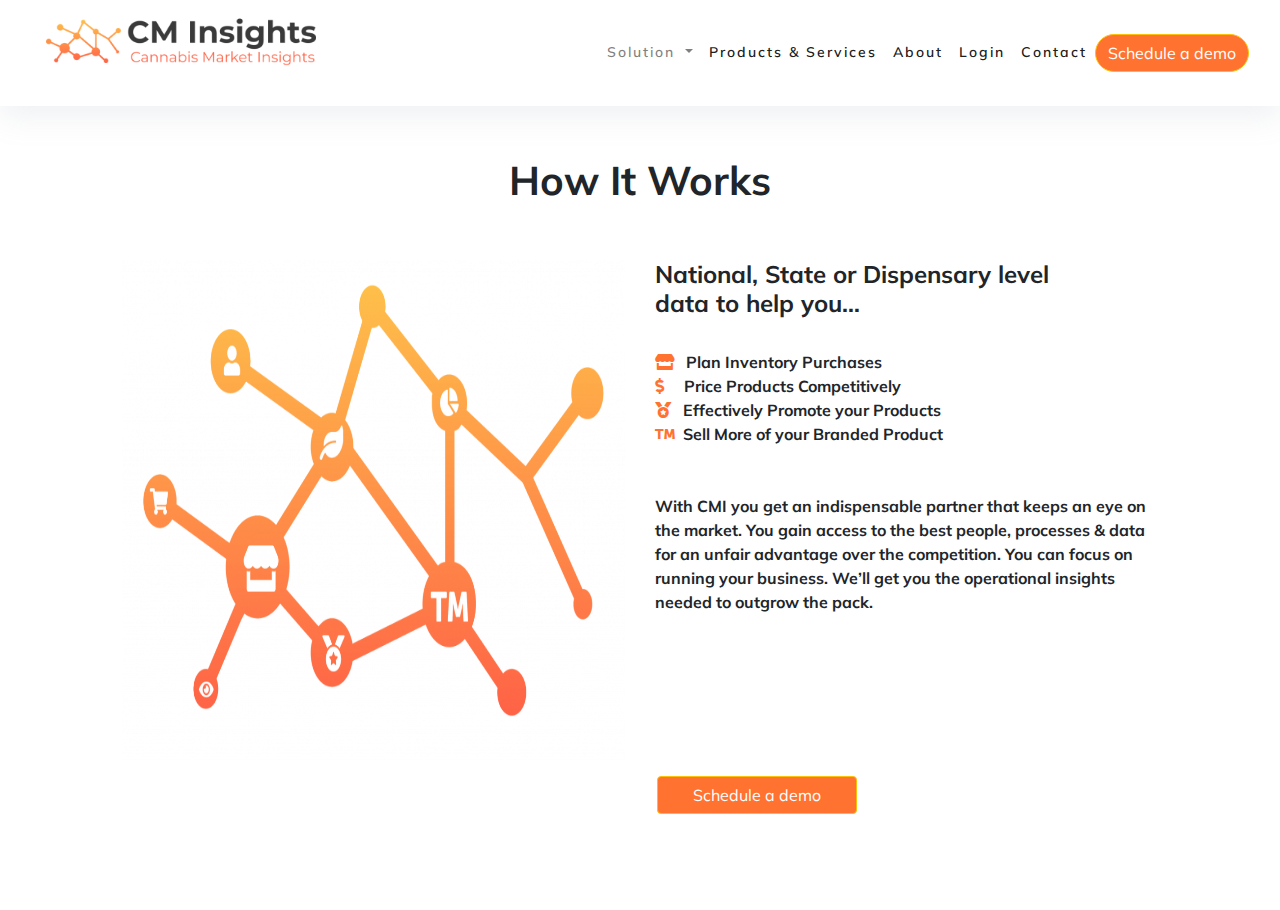
==== index.html @ 842c4b70 "Add files via upload" ====
<!DOCTYPE html>

<html lang="en">
  <head>
    <!-- Required meta tags -->
    <meta charset="utf-8">
    <meta name="viewport" content="width=device-width, initial-scale=1, shrink-to-fit=no">

  <link rel="stylesheet" href="https://stackpath.bootstrapcdn.com/bootstrap/4.3.1/css/bootstrap.min.css">
<link rel="stylesheet" href="https://maxcdn.bootstrapcdn.com/font-awesome/4.7.0/css/font-awesome.min.css">
<script src="https://ajax.googleapis.com/ajax/libs/jquery/3.3.1/jquery.min.js"></script>
<script src="https://cdnjs.cloudflare.com/ajax/libs/popper.js/1.14.7/umd/popper.min.js"></script>
<script src="https://stackpath.bootstrapcdn.com/bootstrap/4.3.1/js/bootstrap.min.js"></script>
<link href="https://cdnjs.cloudflare.com/ajax/libs/font-awesome/5.13.0/css/all.min.css" rel="stylesheet">
<link rel="stylesheet" href="https://pro.fontawesome.com/releases/v5.10.0/css/all.css" integrity="sha384-AYmEC3Yw5cVb3ZcuHtOA93w35dYTsvhLPVnYs9eStHfGJvOvKxVfELGroGkvsg+p" crossorigin="anonymous"/>
<link rel="stylesheet" href="path/to/font-awesome/css/font-awesome.min.css">

 <title>cm insight</title>

  <link rel="stylesheet" type="text/css" href="assets/style.css">
  </head>
  <body>
   
    <header class="container-fluid nav_style mx-auto ">
      <div class="row">
       
        
        <div class="col-md-12 col-12 mx-auto">
     <!-- <div class="header"> -->
   
   <nav class="navbar navbar-expand-lg navbar-light bg">

  <a class="navbar-brand" href="#"><img src="assets/images/logo.png" class="img-fluid" >  </a>


  <button class="navbar-toggler" type="button" data-toggle="collapse" data-target="#navbarSupportedContent" aria-controls="navbarSupportedContent" aria-expanded="false" aria-label="Toggle navigation">
    <span class="navbar-toggler-icon"></span>
  </button>

  <div class="collapse navbar-collapse" id="navbarSupportedContent">
    <ul class="navbar-nav ml-auto">


       <li class="nav-item dropdown">
        <a class="nav-link dropdown-toggle" href="#" id="navbarDropdown" role="button" data-toggle="dropdown" aria-haspopup="true" aria-expanded="false"> Solution </a>
        <div class="dropdown-menu" aria-labelledby="navbarDropdown">
          <a class="dropdown-item" href="#">Cultivators &#038; Brands</a>
          <a class="dropdown-item" href="#">Dispensaries</a>
          <a class="dropdown-item" href="#">Delivery</a>
          
          <div class="dropdown-divider"></div>
          <a class="dropdown-item" href="#">Investors</a>
        </div>
       </li>
      <li class="nav-item active">
        <a class="nav-link" href="#">Products &#038; Services<span class="sr-only">(current)</span></a>
      </li>

       <li class="nav-item active">
        <a class="nav-link" href="#">About <span class="sr-only">(current)</span></a>
      </li>
       <li class="nav-item active">
        <a class="nav-link" href="#">Login<span class="sr-only">(current)</span></a>
      </li>

      <li class="nav-item active">
        <a class="nav-link" href="#">Contact<span class="sr-only">(current)</span></a>
      </li>
      
      <li class="nav-item active">
      <button type="button" class="btn btn-warning  back ">Schedule a demo</button>
    </li>

     


    </ul>
  </div>
</nav>
</div>
</div>
</div>
</div>
</header>

<!--how its work -->


 <h1 class="how-text"> How It Works </h1>
</br>
</br>
<div class="container-fluid">
  <div class="row">
    <div class="col-md-10 col-11 mx-auto">
      <div class="row">
        
        <div class="col-md-6 col-12">
          <div class="float-left">
          <figure>
            <img src="assets/images/network.png" alt=" main image" class="img-fluid" style="height: 500px;">

           </figure>
         </div>
         </div>
        <div class="col-md-6 col-12 gap">
          
         <h4 class="text-national">National, State or Dispensary level </br> data to help you…</h4> 
         <br>

         <li> <i class="fas fa-store"> </i> &nbsp; Plan Inventory Purchases  </li>
                    
       <li><i aria-hidden="true"class="fas fa-dollar-sign"></i> &nbsp; &nbsp;    Price Products  Competitively </li>
                                                
                                                 
       <li><i aria-hidden="true" class="fas fa-medal"></i>  &nbsp;    Effectively Promote your Products</li>
       

       <li> <i aria-hidden="true"class="fas fa-trademark"></i>&nbsp;    Sell More of your Branded Product </li>
                                               
                                               
       </br>
       </br>
       <p class="how-font"> With CMI you get an indispensable partner that keeps an eye on the market.  You gain access to the best people, processes & data for an unfair advantage over the competition.  You can focus on running your business. We’ll get you the operational insights needed to outgrow the pack.</p>
                                            
         
          </div>
          <div class="btn-demo">
        <button type="button" class="btn btn-warning backs ">Schedule a demo</button>  </div>
 
  </div>
</div>
</div>
</div>
</br>
</br>
</br>
</br>

                                            
<!--how its work  end -->
<!--

<div class="container-fluid" style="background-color:#dbdfe5;">
  <div class="row">
    <div class="col-md-10 col-11 mx-auto">
      <div class="row">
        
      <div class="col-md-6 col-12">
          <div class="float-right">
          <figure>
            <img src="assets/images/laptop.jpg" alt=" main image" class="img-fluid" >

          </figure>
        </div>


        </div>
        
       
        <div class="col-md-6 col-12">
          <br/>
          <br/>
          <br/>
          <br/>
          <p class="header_text"> Hi Dear,
            <br/>

          A wonderful serenity has taken <span style="color:  #ff7230;"><b>possession of my entire soul,</b> </span> <span  class="span_header_text"> <br/>like these</span>  sweet mornings of <span style="color:  #ff7230;"> <b> spring which <span  class="span_header_text">I enjoy with my </span>  <br/>whole heart like mine. </b> </span></p>
          <p class="header_text2">Mr.Principle Name  </p>
          <span> 

            <button class="btn btn-primary"> About Us</button>


  </div>
</div>

-->

</body>
</html>
---- assets/style.css ----
@import url('https://fonts.googleapis.com/css2?family=Muli:wght@300&display=swap');
*
{
	margin:0;
	padding:0;
	box-sizing:border-box;
	font-family: 'Muli', sans-serif;
}
.nav_style
{
	background: #fff;
	box-shadow: 0 10px 30px 0 rgba(138,155,165,0.15);

}


.navbar-brand
{
	width: 300px;
	height: 90px;


}
.navbar-nav li a{
	letter-spacing:2px;

	font-size: 14px;
	font-weight: 600;
	color: #333;
	position: relative;

}
.navbar-nav li a:before
{
	content: ' ';
	position: absolute;
	top:100%;
	bottom: 50%;
	width: 0%;
	height: 3%;
	background: #ff7230;
	transition: all 0.3s linear;
}

.navbar-nav li a:hover:before
{
	width: 80%;
}

.navbar-nav li a:hover
{
	color: #ff7230 !important;
}

@media(max-width:998px)
{
	.navbar-nav
	{
		margin-top:50px  !important; 
		text-align: center  !important; 
	}

	.navbar-nav li a:hover:before
{
	width: 0%;
}

}

.back
{
	background-color: #ff7230;
		color: white;
		border-radius: 20px;
}
.back:hover
{
	background-color: black;
	color: white;
}


	/* how its work section*/

.backs
{
	background-color: #ff7230;
		color: white;
		
		width:200px;
		margin-left: 550px;

}
.backs:hover
{
	background-color: black;
	color: white;

}

.container-fluid
{
	background-color: white;
}

.how-text
{
	text-align: center;
	margin-top: 50px;
	font-weight: bold;

}
.text-national
{
	font-weight: bold;
}
li
{
	list-style-type: none;
	font-weight: bold;
}
i
{
	text-align: center;
	color: #ff7230;

}
.how-font
{
	font-weight: bold;
}
/*

@media screen and (max-width: 767px)
{
	.backs{
		margin-left: 162px;
	}
}
@media only screen and (max-width: 470px)
{
	.backs
	{
		margin-left: 100px;
	}
}

@media only screen and (max-width: 900px)
{
	.backs
	{
		margin-left: 220px;
	}
}


	*/

/* animation text css */



/* end */
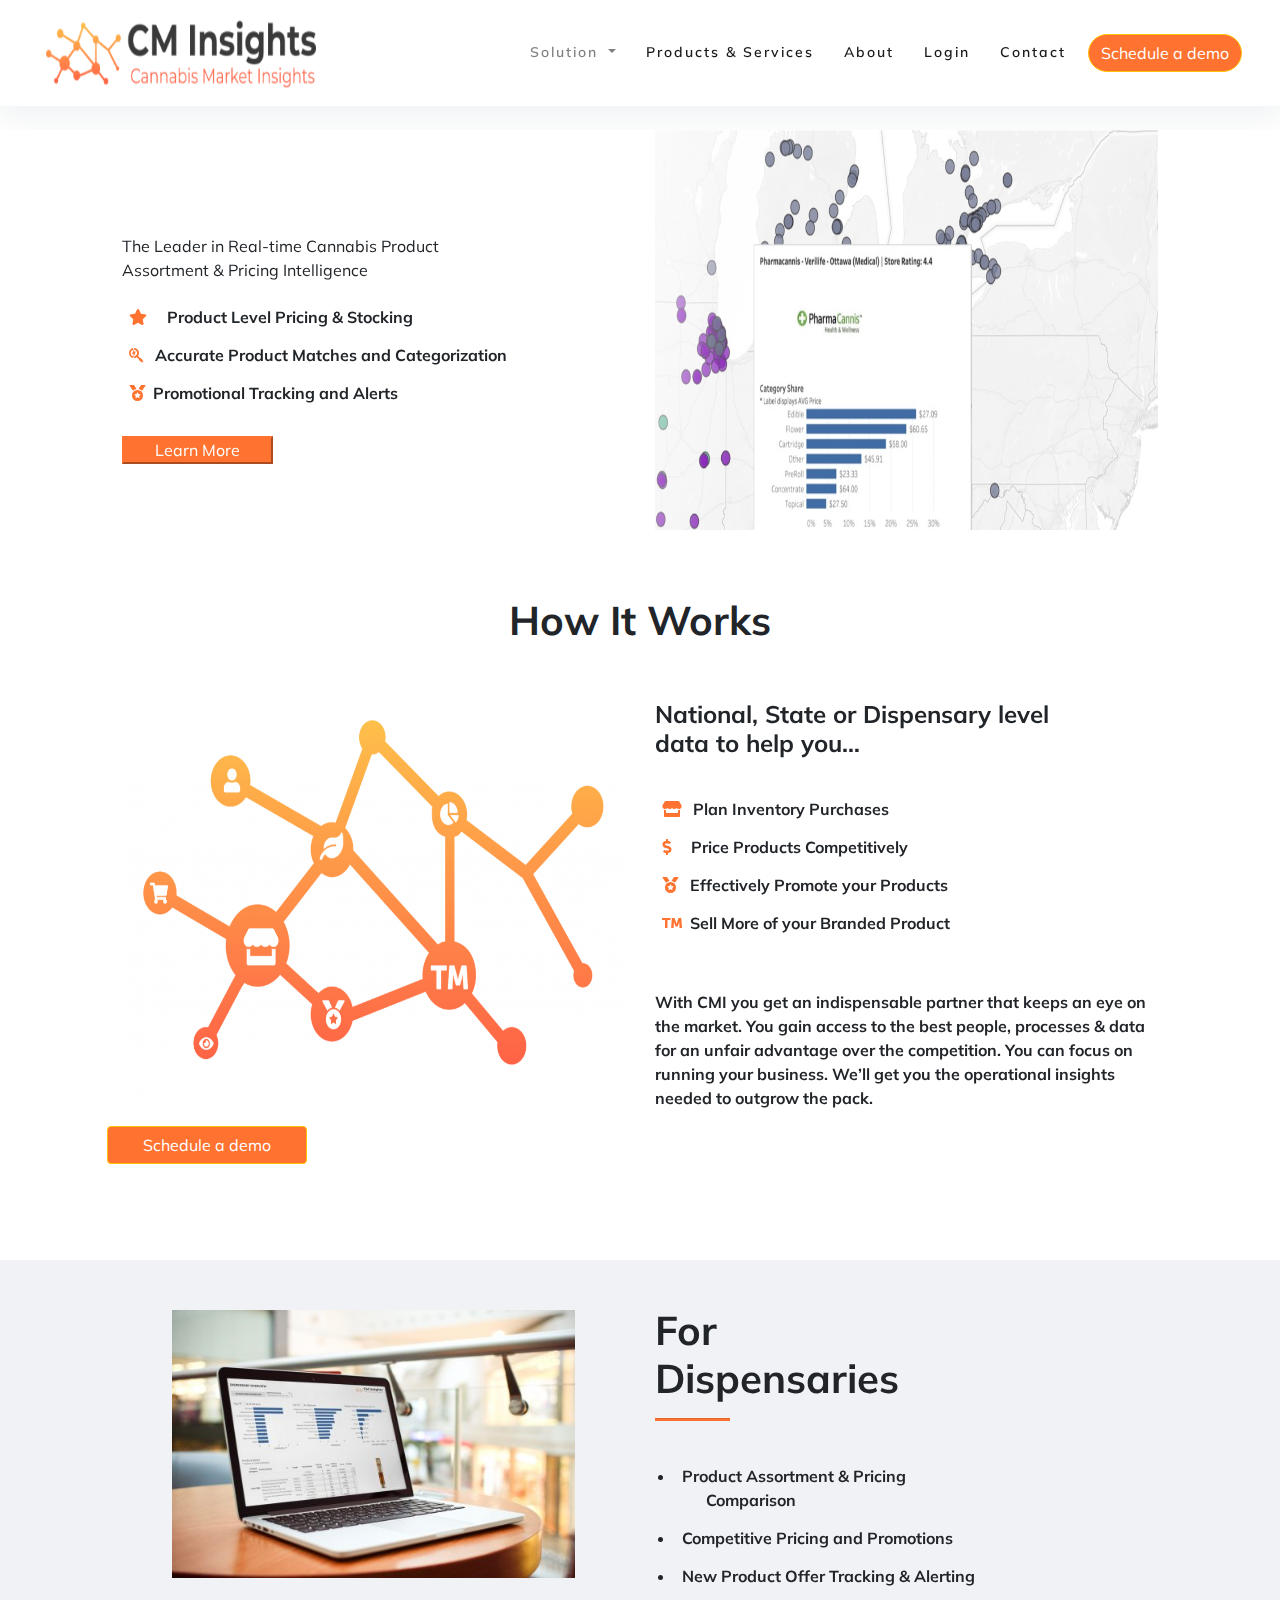
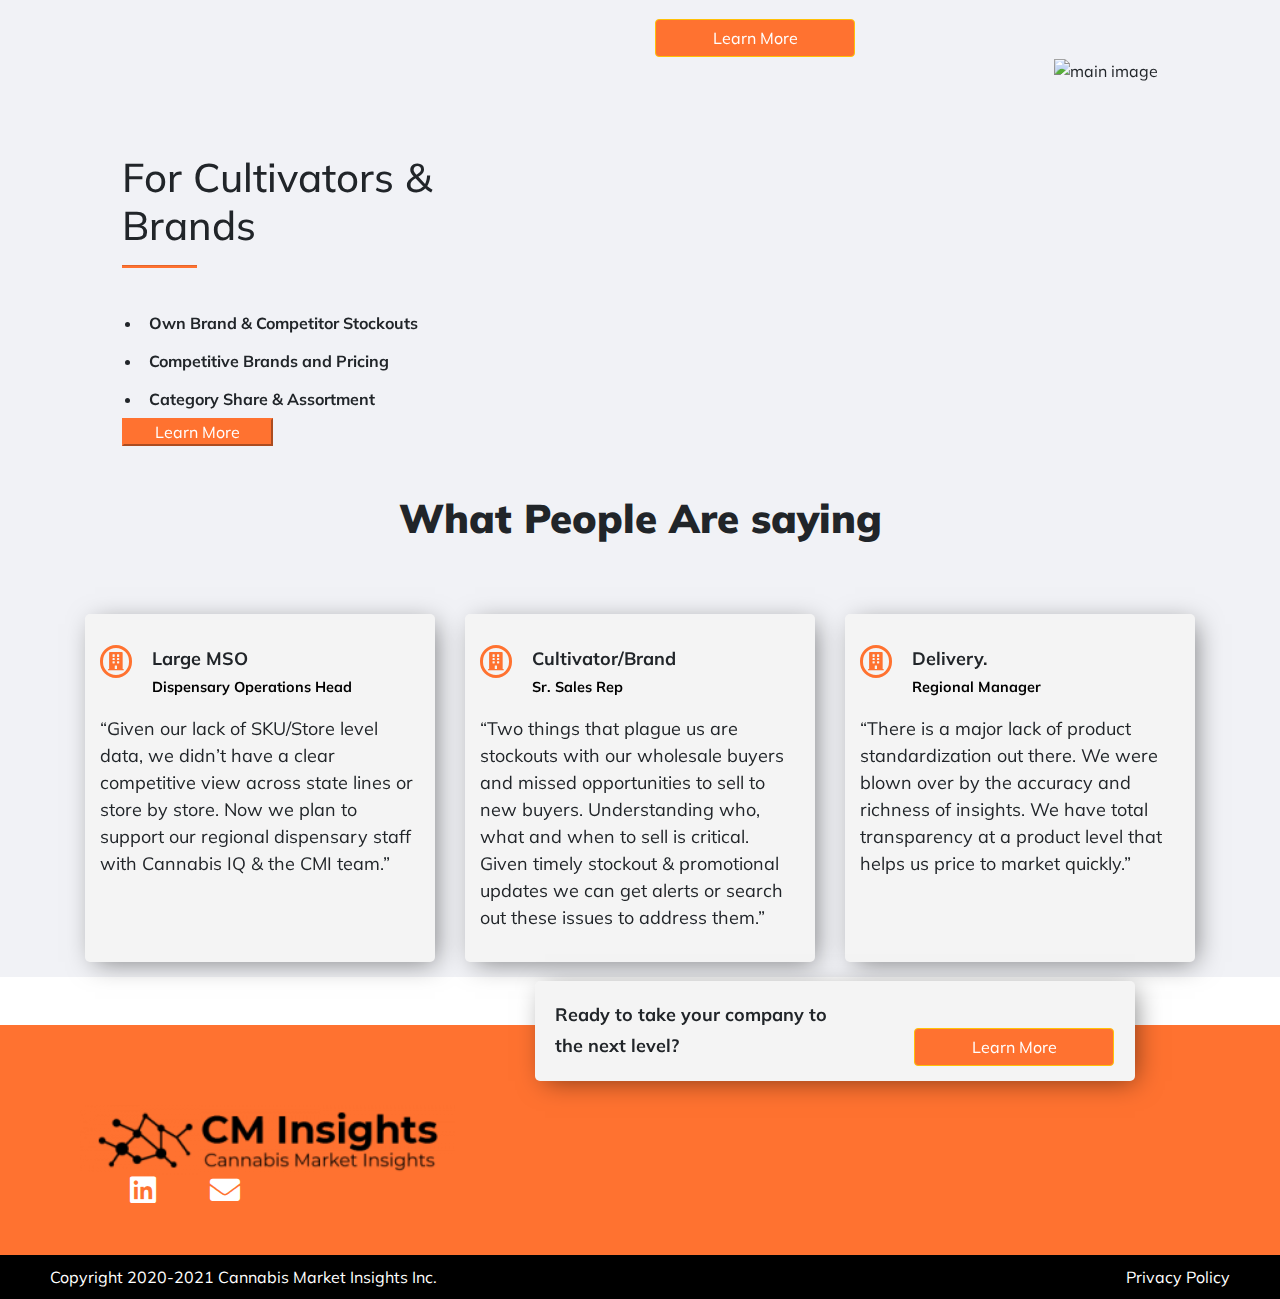
==== commit b39abaae: "Rename home.html to index.html" ====
--- a/index.html
+++ b/index.html
@@ -19,7 +19,7 @@
 
  <title>cm insight</title>
 
-  <link rel="stylesheet" type="text/css" href="assets/style.css">
+  <link rel="stylesheet" type="text/css" href="assets/design.css">
   </head>
   <body>
    
@@ -85,7 +85,81 @@
 </div>
 </header>
 
+
+<!-- banner -->
+
+
+<br>
+      <div class="container-fluid">
+  <div class="row">
+    <div class="col-md-10 col-11 mx-auto">
+      <div class="row">
+        <div class="col-md-6 col-12">
+         
+          
+   <section class="wrapper"> 
+  
+  <h2 class="sentence">
+    <div class="slidingVertical">
+      <span>Drive more Sales</span>
+      <span>React to Competitors</span>
+      <span>Add More Margin</span>
+      <span>Optimize Assortment</span>
+      <span>Rewards</span>
+
+    </div>
+  </h2>
+  <br>
+  <br>
+   <br>
+     <br>
+</section>
+
+           <p> The Leader in Real-time Cannabis Product <br/>
+              Assortment & Pricing Intelligence</p>
+
+      
+                  
+       <li class="list"><i aria-hidden="true"class="fas fa-star"></i> &nbsp; &nbsp;   Product Level Pricing & Stocking </li>
+                                                
+                                                 
+       <li class="list"><i aria-hidden="true" class="fab fa-searchengin"></i>  &nbsp;  Accurate Product Matches and Categorization</li>
+       
+
+       <li class="list"> <i aria-hidden="true"class="fas fa-medal"></i>&nbsp;   Promotional Tracking and Alerts</li>
+     </br>
+         <input type="button" value="Learn More" class="mobile-button"/> 
+
+        </div>
+        <div class="col-md-6 col-12">
+          <div class="float-right">
+          <figure>
+            <img src="assets/images/banner.png" alt=" main image" class="img-fluid bn-img" >
+
+          </figure>
+        </div>
+
+
+        </div>
+
+  </div>
+</div>
+
+</span>
+</div>
+</div>
+</div>
+</div>
+</div>
+
+
+
+<!-- end -->
+
+
+
 <!--how its work -->
+
 
 
  <h1 class="how-text"> How It Works </h1>
@@ -99,7 +173,7 @@
         <div class="col-md-6 col-12">
           <div class="float-left">
           <figure>
-            <img src="assets/images/network.png" alt=" main image" class="img-fluid" style="height: 500px;">
+            <img src="assets/images/network.png" alt=" main image" class="img-fluid"  style="height: 400px;">
 
            </figure>
          </div>
@@ -109,15 +183,15 @@
          <h4 class="text-national">National, State or Dispensary level </br> data to help you…</h4> 
          <br>
 
-         <li> <i class="fas fa-store"> </i> &nbsp; Plan Inventory Purchases  </li>
+         <li class="list"> <i class="fas fa-store"> </i> &nbsp; Plan Inventory Purchases  </li>
                     
-       <li><i aria-hidden="true"class="fas fa-dollar-sign"></i> &nbsp; &nbsp;    Price Products  Competitively </li>
+       <li class="list"><i aria-hidden="true"class="fas fa-dollar-sign"></i> &nbsp; &nbsp;    Price Products  Competitively </li>
                                                 
                                                  
-       <li><i aria-hidden="true" class="fas fa-medal"></i>  &nbsp;    Effectively Promote your Products</li>
+       <li class="list"><i aria-hidden="true" class="fas fa-medal"></i>  &nbsp;    Effectively Promote your Products</li>
        
 
-       <li> <i aria-hidden="true"class="fas fa-trademark"></i>&nbsp;    Sell More of your Branded Product </li>
+       <li class="list"> <i aria-hidden="true"class="fas fa-trademark"></i>&nbsp;    Sell More of your Branded Product </li>
                                                
                                                
        </br>
@@ -138,11 +212,9 @@
 </br>
 </br>
 
-                                            
-<!--how its work  end -->
-<!--
-
-<div class="container-fluid" style="background-color:#dbdfe5;">
+<!-- for deprense part -->
+
+<div class="container-fluid" style="background-color:#f1f2f6;">
   <div class="row">
     <div class="col-md-10 col-11 mx-auto">
       <div class="row">
@@ -150,7 +222,7 @@
       <div class="col-md-6 col-12">
           <div class="float-right">
           <figure>
-            <img src="assets/images/laptop.jpg" alt=" main image" class="img-fluid" >
+            <img src="assets/images/laptop.jpg" alt=" main image" class="img-fluid img" >
 
           </figure>
         </div>
@@ -159,25 +231,200 @@
         </div>
         
        
+        <div class="col-md-6 col-12 dis-up">
+          <br/>
+          <br/>
+          <br/>
+          <br/>
+          <h1 class="for">For </br>Dispensaries <br>
+
+              <hr>
+          </h1>
+          <div class="for-list">
+          <li >Product Assortment & Pricing </br>  &nbsp; &nbsp; &nbsp; Comparison</li>
+          <li >Competitive Pricing and Promotions</li>
+          <li >New Product Offer Tracking & Alerting</li>
+        </div>
+      </br>
+        <button type="button" class="btn btn-warning backs">Learn More</button>  </div>         
+
+
+  </div>
+</div>
+
+<!-- end -->
+<!-- new -->
+<div class="container-fluid" style="background-color:#f1f2f6; ">
+  <div class="row">
+    <div class="col-md-10 col-11 mx-auto">
+      <div class="row">
         <div class="col-md-6 col-12">
           <br/>
           <br/>
           <br/>
           <br/>
-          <p class="header_text"> Hi Dear,
-            <br/>
-
-          A wonderful serenity has taken <span style="color:  #ff7230;"><b>possession of my entire soul,</b> </span> <span  class="span_header_text"> <br/>like these</span>  sweet mornings of <span style="color:  #ff7230;"> <b> spring which <span  class="span_header_text">I enjoy with my </span>  <br/>whole heart like mine. </b> </span></p>
-          <p class="header_text2">Mr.Principle Name  </p>
-          <span> 
-
-            <button class="btn btn-primary"> About Us</button>
-
+        <h1>For Cultivators & </br> Brands</h1>
+        <hr>
+         <div class="for-list">
+        <li>Own Brand & Competitor Stockouts</li>
+        <li>Competitive Brands and Pricing</li>
+        <li>Category Share & Assortment</li>
+       
+     </div>
+        <input type="button" value="Learn More" class="mobile-button"/> 
+     
+        </div>
+
+
+
+        <div class="col-md-6 col-12">
+          <div class="float-right">
+          <figure>
+            <img src="assets/Images/mockup.png" alt=" main image" class="img-fluid img-height" >
+
+          </figure>
+        </div>
+
+
+        </div>
 
   </div>
 </div>
-
--->
+<!--new-->
+</div>
+</div>
+</div>
+</div>
+
+
+<!--end -->
+
+
+<!-- what people are saying -->
+
+<div style="background-color:#f1f2f6;">
+</br>
+<br>
+<h1 class="people-text"> <b>What People Are saying </b></h1>
+  <br>
+</br>
+
+    <div class="container mt-3" >
+        <!--Row with three equal columns-->
+        <div class="row">
+
+            <div class="col-lg-4 ">
+                <div class="demo-content">
+                  
+               <div> 
+                 <p> <div class="circle"><i aria-hidden="true" class="fas fa-building"> </i> </div> &nbsp; &nbsp; <b> Large MSO </b></br>
+                  <small class="small-part">Dispensary Operations Head</small></p> 
+                <p>
+
+                  “Given our lack of SKU/Store level data, we didn’t have a clear competitive view across state lines or store by store. Now we plan to support our regional dispensary staff with Cannabis IQ & the CMI team.”
+                 </p>
+              </br>
+              </br>
+               </div>
+
+                </div>
+            </div>
+
+            <div class="col-lg-4">
+                 <div class="demo-content">
+                  
+               <div> 
+                 <p> <div class="circle"><i aria-hidden="true" class="fas fa-building"> </i> </div> &nbsp; &nbsp; <b>Cultivator/Brand </b></br>
+                  <small class="small-part">Sr. Sales Rep</small></p> 
+                <p>
+
+                  “Two things that plague us are stockouts with our wholesale buyers and missed opportunities to sell to new buyers. Understanding who, what and when to sell is critical. Given timely stockout & promotional updates we can get alerts or search out these issues to address them.”
+                 </p>
+
+
+               </div>
+
+                </div>
+            </div>
+            <div class="col-lg-4">
+                  <div class="demo-content">
+                  
+               <div> 
+                 <p> <div class="circle"><i aria-hidden="true" class="fas fa-building"> </i> </div> &nbsp; &nbsp; <b>Delivery. </b></br>
+                  <small class="small-part">Regional Manager</small></p> 
+                <p>
+
+                “There is a major lack of product standardization out there.  We were blown over by the accuracy and richness of insights. We have total transparency at a product level that helps us price to market quickly.”
+                 </p>
+                 </br></br>
+
+               </div>
+
+                </div>
+            </div>
+        </div>
+      </div>
+    </div>
+    <br>
+    <br>
+    <!--end -->
+
+
+ <div class="row  rows">
+            
+          
+            <div class="col-lg-12">
+                <div class="footer-up bg-alt"><b>Ready to take your company to <br>the next level? </b>
+                      &nbsp; &nbsp;&nbsp; &nbsp;&nbsp; &nbsp;&nbsp; &nbsp;&nbsp; &nbsp;&nbsp; &nbsp;&nbsp; &nbsp;&nbsp; &nbsp;&nbsp; &nbsp;&nbsp; &nbsp;&nbsp; &nbsp;&nbsp; &nbsp;&nbsp; &nbsp;&nbsp; &nbsp;&nbsp; &nbsp;
+                    <button type="button" class="btn btn-warning backs">Learn More</button>  </div>  
+
+                </div>
+
+            </div>
+     
+            </div>
+        </div>
+
+<!--footer work -->
+
+
+
+
+<div class="container-fluid footer">
+   <img src="assets/images/footerlogo.png" class="img-fluid" alt="logo">
+   <br>
+   <i class="fab fa-linkedin lin"></i>   
+   <i class="fas fa-envelope lin"></i>
+</div>
+
+
+
+<!--end-->
+    
+
+
+
+<!--end footer -->
+
+
+<div class="container-fluid  d-flex justify-content-between end-footer ">
+
+  
+  
+        <div>Copyright 2020-2021 Cannabis Market Insights Inc.</div>
+        <div>Privacy Policy</div>
+   
+ </div>
+
+
+
+
+
+
+<!-- end -->
+
+
+
 
 </body>
 </html>
--- a/assets/design.css
+++ b/assets/design.css
@@ -0,0 +1,374 @@
+/* https://cannabismarketinsights.com/*/
+
+
+@import url('https://fonts.googleapis.com/css2?family=Muli:wght@300&display=swap');
+*
+{
+	margin:0;
+	padding:0;
+	box-sizing:border-box;
+	font-family: 'Muli', sans-serif;
+}
+.nav_style
+{
+	background: #fff;
+	box-shadow: 0 10px 30px 0 rgba(138,155,165,0.15);
+
+}
+
+
+.navbar-brand
+{
+	width: 300px;
+	height: 90px;
+	position: sticky;
+	top: 0px;
+
+
+}
+.navbar-nav li a{
+	letter-spacing:2px;
+
+	font-size: 14px;
+	font-weight: 600;
+	color: #333;
+	position: relative;
+
+}
+.navbar-nav li a:before
+{
+	content: ' ';
+	position: absolute;
+	top:100%;
+	bottom: 50%;
+	width: 0%;
+	height: 3%;
+	background: #ff7230;
+	transition: all 0.3s linear;
+}
+
+.navbar-nav li a:hover:before
+{
+	width: 80%;
+}
+
+.navbar-nav li a:hover
+{
+	color: #ff7230 !important;
+}
+
+@media(max-width:998px)
+{
+	.navbar-nav
+	{
+		margin-top:50px  !important; 
+		text-align: center  !important; 
+	}
+
+	.navbar-nav li a:hover:before
+{
+	width: 0%;
+}
+
+}
+
+.back
+{
+	background-color: #ff7230;
+		color: white;
+		border-radius: 20px;
+}
+.back:hover
+{
+	background-color: black;
+	color: white;
+}
+	/* how its work section*/
+
+.backs
+{
+	background-color: #ff7230;
+		color: white;
+		
+		width:200px;
+		
+
+}
+.backs:hover
+{
+	background-color: black;
+	color: white;
+
+}
+
+.container-fluid
+{
+	background-color:#ffffff;
+}
+
+.how-text
+{
+	text-align: center;
+	margin-top: 50px;
+	font-weight: bold;
+
+}
+.text-national
+{
+	font-weight: bold;
+}
+.list
+{
+	list-style-type: none;
+	font-weight: bold;
+}
+i
+{
+	text-align: center;
+	color: #ff7230;
+
+}
+.how-font
+{
+	font-weight: bold;
+}
+
+/* for depresnse part css*/
+
+.img
+{
+	padding: 50px;
+}
+.dis-up
+{
+	margin-top: -50px;
+}
+.for
+{
+	font-weight:bolder;
+}
+.for-list
+{
+	padding: 20px 0px 0px 20px;
+}
+li
+{
+	font-weight: bolder;
+	padding: 7px;
+}
+hr
+{
+	background-color: #ff7230;
+	height: 2px;
+	width: 15%;
+
+}
+
+/* new next div */
+
+
+.img-height
+{
+	height: 70%;
+	width: 70%;
+
+}
+.mobile-button
+
+{
+	background-color: #ff7230;
+	color: white;
+	border-color: #ff7230;
+	width: 30%;
+
+}
+
+.circle
+{
+	border-color:#ff7230;
+	border-radius: 20px;
+	border-style: solid;
+	height: 20%;
+	width: 10%;
+	text-align: center;
+	float: left;
+	font-weight: bold;
+
+ 
+}
+.people-text
+{
+	text-align: center;
+		font-weight: bold;
+}
+ .demo-content{
+        padding: 15px;
+        font-size: 18px;
+        
+        margin-bottom: 15px;
+         background-color: #f4f4f4;
+    box-shadow: 5px 5px 25px -5px rgba(0,0,0,0.5);
+    border-radius:5px;
+    }
+.small-part
+{
+	color: black;
+	font-weight: bold;
+	margin-left: 20px;
+	
+
+}
+
+/* footer work */
+
+.footer
+{
+	background-color: #ff7230;
+	height: 230px;
+	padding: 80px;
+}
+
+
+.lin
+{
+	color: white;
+	font-size: 30px;
+	margin-left: 50px;
+}
+.img-fluid
+{
+	height: 100%;
+}
+.end-footer
+{
+	background-color: black;
+	color: white;
+	padding: 10px 50px 10px 50px;
+
+}
+
+
+/* end */
+/* footer up code*/
+.footer-up
+{
+	 padding: 20px;
+     font-size: 18px;   
+ 
+    background-color: #f4f4f4;
+    box-shadow: 5px 5px 25px -5px rgba(0,0,0,0.5);
+    border-radius:5px;
+    height: 100px;
+    bottom: -56px;
+    position: absolute;
+    left: 550px;
+    width: 600px;
+}
+@media only screen and (max-width: 650px)
+{
+	.footer-up
+	{
+	left: 28px;
+	}
+}
+
+@media only screen and (max-width: 1027px)
+{
+	.footer-up
+	{
+	left: 220px;
+	}
+}
+
+/* banner img */
+
+
+.bn-img
+{
+	height: 400px;
+}
+
+
+
+
+
+/* animation text css */
+
+
+.sentence{
+     color:black;
+     font-size: 30px;
+     text-align: left;
+}
+/*Wrapper*/
+.wrapper{
+
+    font-family: 'Raleway', sans-serif;
+    
+    width: 70%;
+}
+
+/*Vertical Sliding*/
+.slidingVertical{
+    display: inline;
+    text-indent: 8px;
+}
+.slidingVertical span{
+    animation: topToBottom 12.5s linear infinite 0s;
+    -ms-animation: topToBottom 12.5s linear infinite 0s;
+    -webkit-animation: topToBottom 12.5s linear infinite 0s;
+    color: black;
+    opacity: 0;
+    overflow: hidden;
+    position: absolute;
+}
+.slidingVertical span:nth-child(2){
+    animation-delay: 2.5s;
+    -ms-animation-delay: 2.5s;
+    -webkit-animation-delay: 2.5s;
+}
+.slidingVertical span:nth-child(3){
+    animation-delay: 5s;
+    -ms-animation-delay: 5s;
+    -webkit-animation-delay: 5s;
+}
+.slidingVertical span:nth-child(4){
+    animation-delay: 7.5s;
+    -ms-animation-delay: 7.5s;
+    -webkit-animation-delay: 7.5s;
+}
+.slidingVertical span:nth-child(5){
+    animation-delay: 10s;
+    -ms-animation-delay: 10s;
+    -webkit-animation-delay: 10s;
+}
+/*topToBottom Animation*/
+@-moz-keyframes topToBottom{
+    0% { opacity: 0; }
+    5% { opacity: 0; -moz-transform: translateY(-50px); }
+    10% { opacity: 1; -moz-transform: translateY(0px); }
+    25% { opacity: 1; -moz-transform: translateY(0px); }
+    30% { opacity: 0; -moz-transform: translateY(50px); }
+    80% { opacity: 0; }
+    100% { opacity: 0; }
+}
+@-webkit-keyframes topToBottom{
+    0% { opacity: 0; }
+    5% { opacity: 0; -webkit-transform: translateY(-50px); }
+    10% { opacity: 1; -webkit-transform: translateY(0px); }
+    25% { opacity: 1; -webkit-transform: translateY(0px); }
+    30% { opacity: 0; -webkit-transform: translateY(50px); }
+    80% { opacity: 0; }
+    100% { opacity: 0; }
+}
+@-ms-keyframes topToBottom{
+    0% { opacity: 0; }
+    5% { opacity: 0; -ms-transform: translateY(-50px); }
+    10% { opacity: 1; -ms-transform: translateY(0px); }
+    25% { opacity: 1; -ms-transform: translateY(0px); }
+    30% { opacity: 0; -ms-transform: translateY(50px); }
+    80% { opacity: 0; }
+    100% { opacity: 0; }
+}
+        
+/* end */